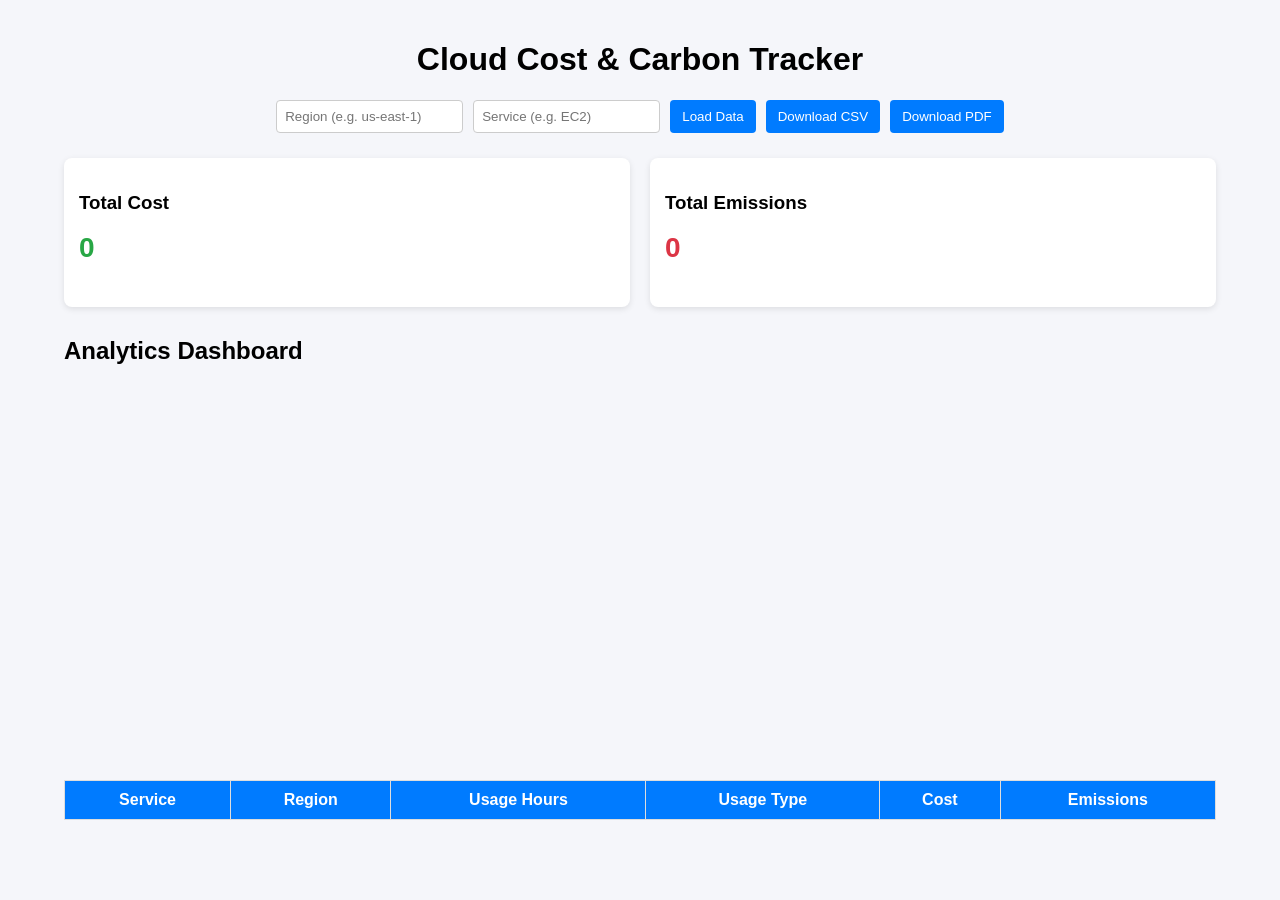
==== index.html @ 83234cb9 "prepare plot data arrays" ====
<!DOCTYPE html>
<html>
    <head>
        <title>Cloud Cost & Carbon Tracker</title>
        <link rel="stylesheet" href="style.css">
        <link rel="icon" href="favicon.png" />
    </head>
    <body>

    <div class="container">
        <h1>Cloud Cost & Carbon Tracker</h1>


        <!--- Filters + Buttons-->
        <div class="controls">
            <input type="text" id="region" placeholder="Region (e.g. us-east-1)">
            <input type="text" id="service" placeholder="Service (e.g. EC2)">
            <button onclick="loadData()">Load Data</button>
            <button onclick="downloadCSV()">Download CSV</button>
            <button onclick="downloadPDF()">Download PDF</button>
        </div>

        <!---- Summary -->
        <div class="summary">
            <div class="card">
                <h3>Total Cost</h3>
                <p id="total-cost">0</p>
            </div>

            <div class="card">
                <h3>Total Emissions</h3>
                <p id="total-emissions">0</p>
            </div>
        </div>

        <div class="charts-section">
            <h2>Analytics Dashboard</h2>

            <div id="cost-chart" style="width: 100%; height: 400px;"></div>
        </div>

        <p id="loading" style="display:none;">Loading Data...</p>
        <p id="no-data" style="display:none;">No Data Found!</p>
        
        <!-- Table -->
        <table id="data-table">
            <thead>
                <tr>
                    <th>Service</th>
                    <th>Region</th>
                    <th>Usage Hours</th>
                    <th>Usage Type</th>
                    <th>Cost</th>
                    <th>Emissions</th>
                </tr>
            </thead>
            <tbody id="table-body"></tbody>
        </table>

    </div>
        
        <script src="script.js"></script>
        <script src="https://cdn.plot.ly/plotly-latest.min.js"></script>
    </body>
</html>
---- style.css ----
body{
    font-family: Arial, sans-serif;
    background-color: #f5f6fa;
    margin: 0;
    padding: 0;
}

.container {
    width: 90%;
    margin: auto;
    padding: 20px;
}

h1 {
    text-align: center;
}

/* Controls */
.controls {
    display: flex;
    gap: 10px;
    margin-bottom: 25px;
    justify-content: center;
}

.controls input {
    padding: 8px;
    border: 1px solid #ccc;
    border-radius: 4px;
}

.controls button {
    padding: 8px 12px;
    border: none;
    background-color: #007bff;
    color: white;
    border-radius: 4px;
    cursor: pointer;
}

.controls button:hover {
    background-color: #0056b3;
}


/* Summary Cards */
.summary {
    display: flex;
    gap: 20px;
    margin-bottom: 25px;
}

.card {
    background: white;
    padding: 15px;
    border-radius: 8px;
    flex: 1;
    box-shadow: 0 2px 6px rgba(0,0,0,0.1);
}

.card h2 {
    margin: 0;
}

.card p {
    font-size: 28px;
    font-weight: bold;
    margin-top: 10px;
}

.card:first-child p {
    color: #28a745; /* Green for cost */
}

.card:last-child p {
    color: #dc3545; /* Red for carbon */
}

/* Table */
table {
    width: 100%;
    border-collapse: collapse;
    background: white;
}

th, td {
    padding: 10px;
    border: 1px solid #ddd;
    text-align: center;
}

th {
    background-color: #007bff;
    color: white;
}

tbody tr:nth-child(even) {
    background-color: #f9f9f9;
}

tbody tr:hover {
    background-color: #eef3ff;
}


.charts-section {
    margin-top: 30px;
}

.charts-section h2 {
    margin-bottom: 15px;
}
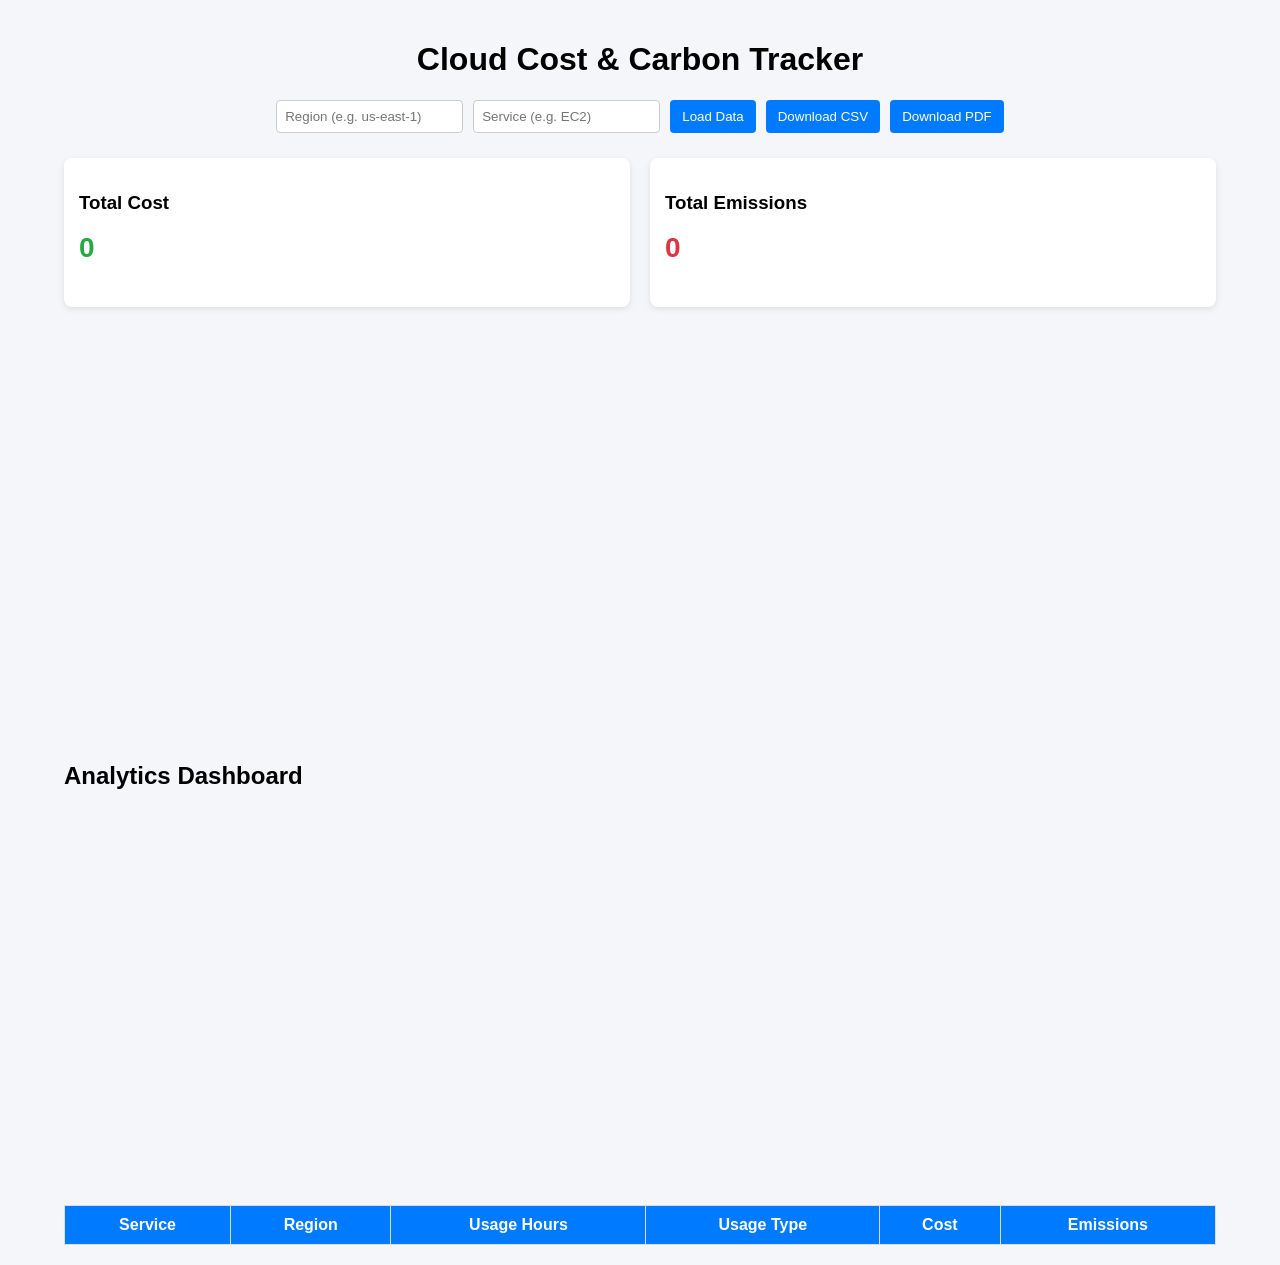
==== commit 1ee1ad26: "adding emission plot" ====
--- a/index.html
+++ b/index.html
@@ -33,6 +33,8 @@
             </div>
         </div>
 
+        <div id="emission-chart" style="width: 100%; height: 400px; margin-top: 20px;"></div>
+
         <div class="charts-section">
             <h2>Analytics Dashboard</h2>
 
@@ -60,6 +62,6 @@
     </div>
         
         <script src="script.js"></script>
-        <script src="https://cdn.plot.ly/plotly-latest.min.js"></script>
+        <script src="https://cdn.plot.ly/plotly-2.30.0.min.js"></script>
     </body>
 </html>
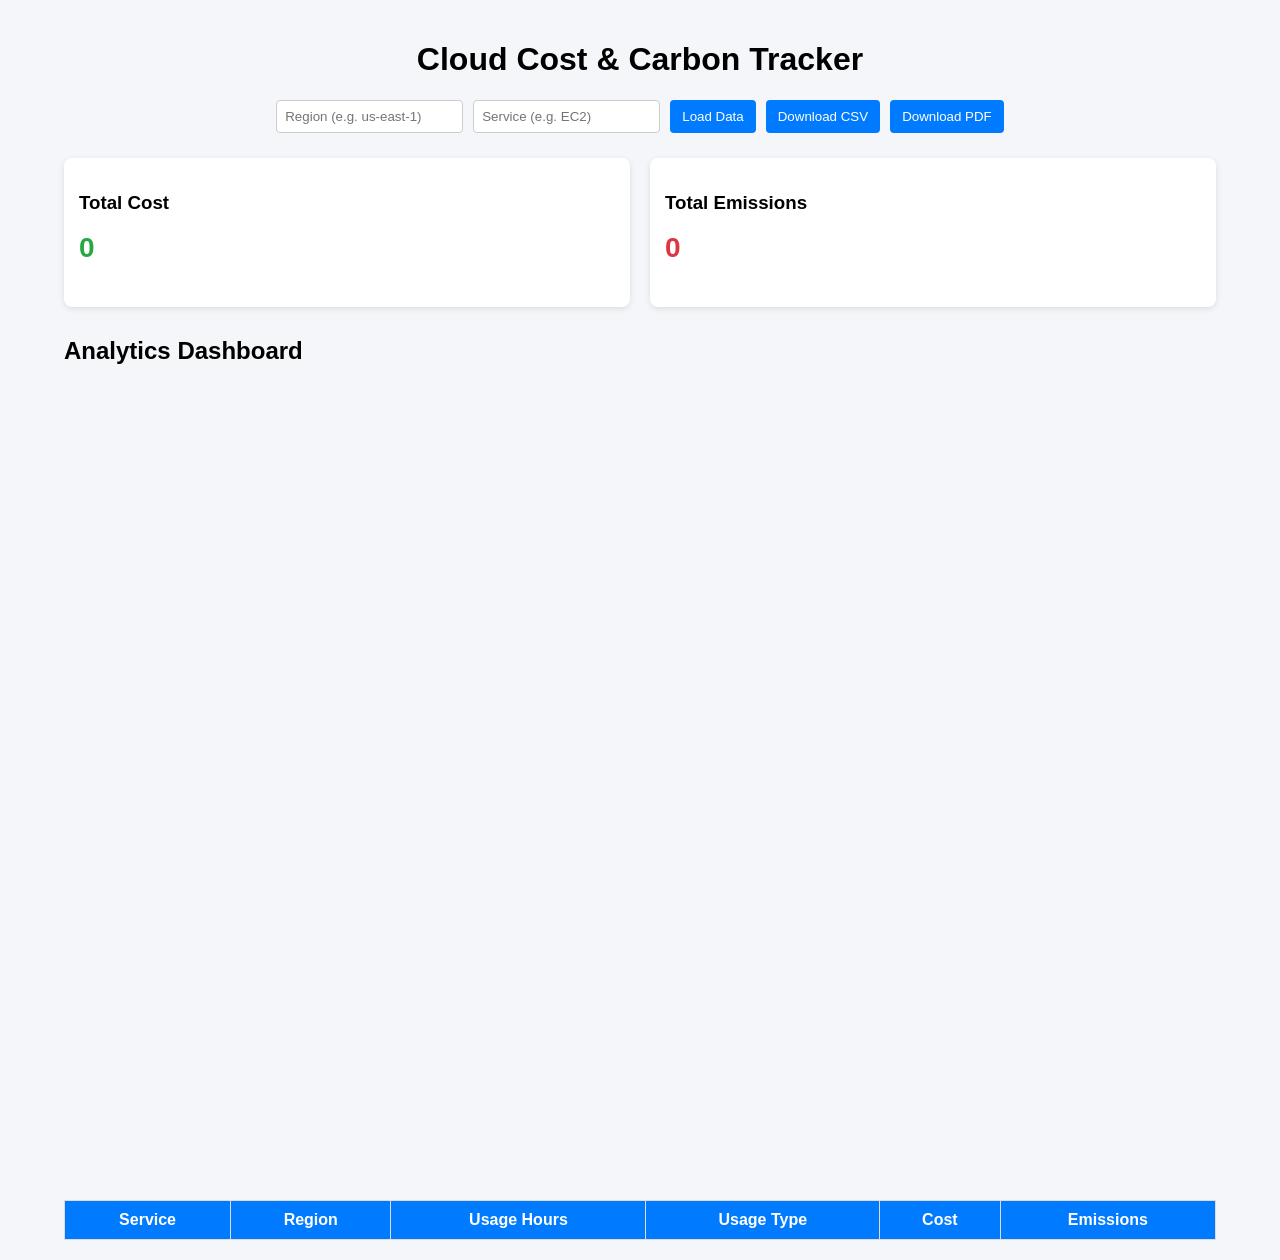
==== commit 6b8ef532: "fixed plots layout placement" ====
--- a/index.html
+++ b/index.html
@@ -33,12 +33,13 @@
             </div>
         </div>
 
-        <div id="emission-chart" style="width: 100%; height: 400px; margin-top: 20px;"></div>
-
+        
         <div class="charts-section">
             <h2>Analytics Dashboard</h2>
 
             <div id="cost-chart" style="width: 100%; height: 400px;"></div>
+            <div id="emission-chart" style="width: 100%; height: 400px; margin-top: 20px;"></div>
+
         </div>
 
         <p id="loading" style="display:none;">Loading Data...</p>
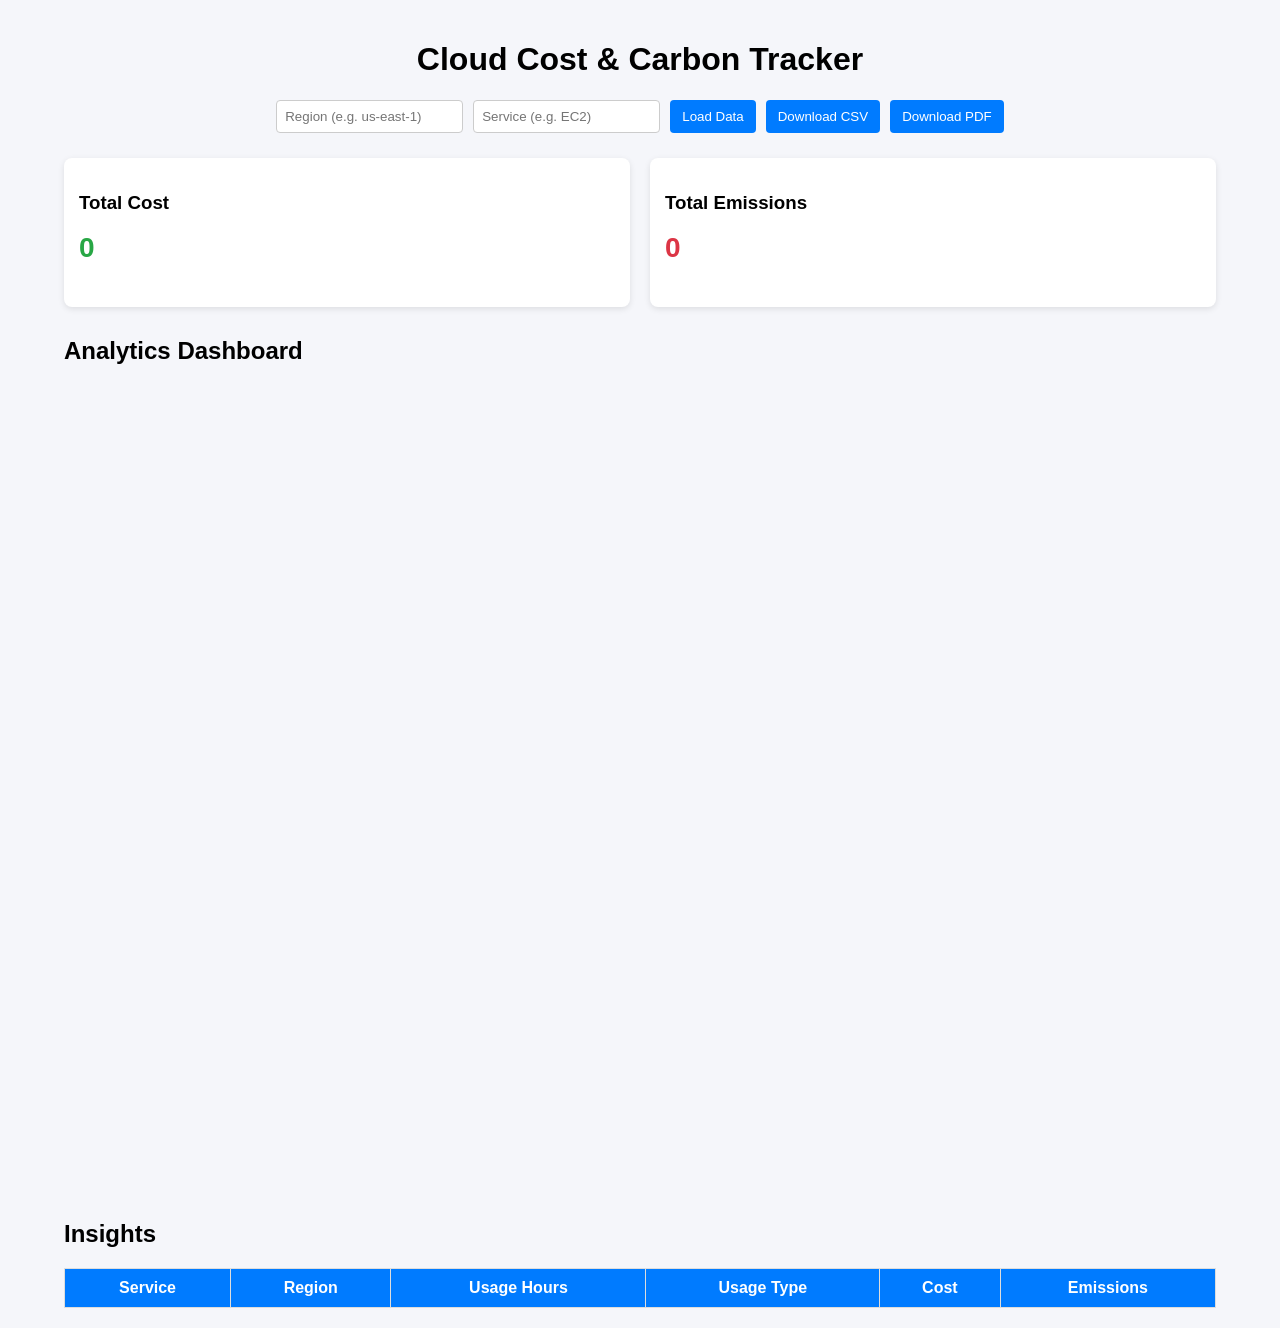
==== commit 7c4da203: "adding insight section" ====
--- a/index.html
+++ b/index.html
@@ -42,6 +42,11 @@
 
         </div>
 
+        <div class="insight-section">
+            <h2>Insights</h2>
+            <ul id="insights-list"></ul>
+        </div>
+        
         <p id="loading" style="display:none;">Loading Data...</p>
         <p id="no-data" style="display:none;">No Data Found!</p>
         
--- a/style.css
+++ b/style.css
@@ -109,4 +109,12 @@
 
 .charts-section h2 {
     margin-bottom: 15px;
+}
+
+.insights-section {
+    margin-top: 30px;
+}
+
+.insights-section ul {
+    padding-left: 20px;
 }
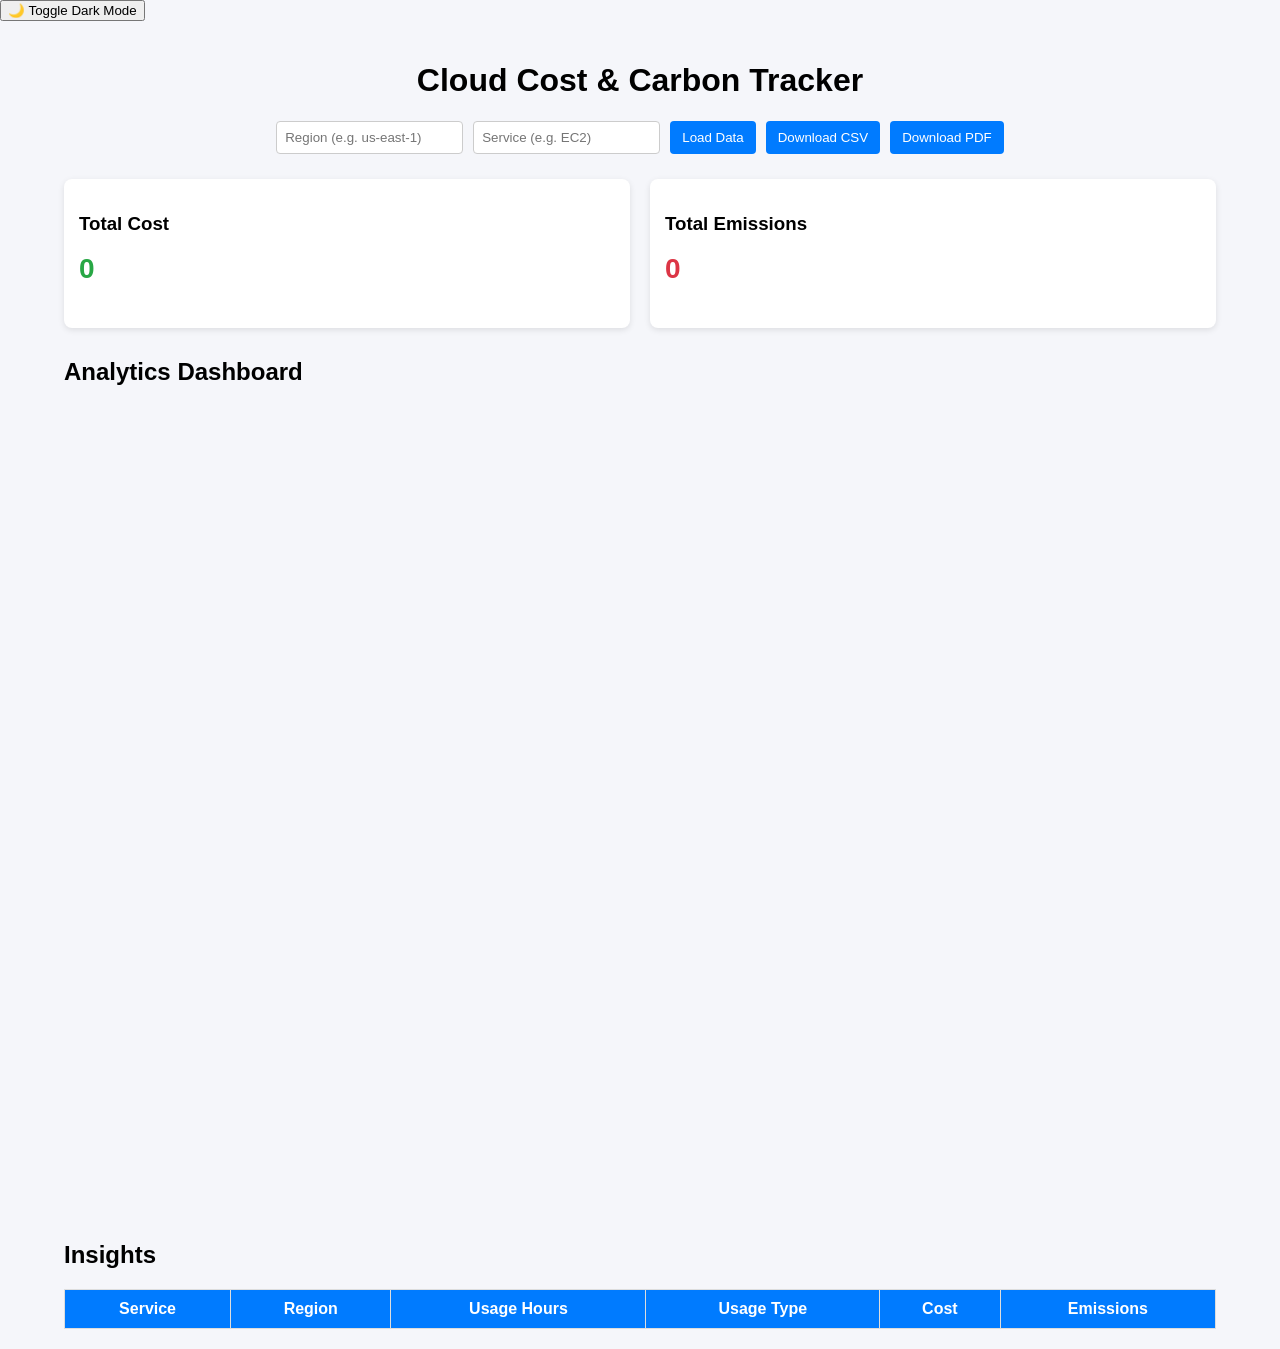
==== commit adaeb503: "adding dark mode" ====
--- a/index.html
+++ b/index.html
@@ -1,5 +1,6 @@
 <!DOCTYPE html>
 <html>
+    <button id="theme-toggle">🌙 Toggle Dark Mode</button>
     <head>
         <title>Cloud Cost & Carbon Tracker</title>
         <link rel="stylesheet" href="style.css">
@@ -46,7 +47,7 @@
             <h2>Insights</h2>
             <ul id="insights-list"></ul>
         </div>
-        
+
         <p id="loading" style="display:none;">Loading Data...</p>
         <p id="no-data" style="display:none;">No Data Found!</p>
         
--- a/style.css
+++ b/style.css
@@ -3,6 +3,46 @@
     background-color: #f5f6fa;
     margin: 0;
     padding: 0;
+}
+
+body.dark-mode {
+    background-color: #121212;
+    color: #ffffff;
+}
+
+/* DARK MODE TABLE FIX */
+body.dark-mode table {
+    background-color: #1e1e1e;
+    color: #ffffff;
+}
+
+body.dark-mode th {
+    background-color: #2c2c2c;
+    color: #ffffff;
+}
+
+body.dark-mode td {
+    border-color: #1e1e1e;
+    color: #e0e0e0;
+}
+
+body.dark-mode tr {
+    border-bottom: 1px solid #333;
+}
+
+body.dark-mode tr:hover {
+    background-color: #2a2a2a;
+}
+
+/* FIX ZEBRA ROWS IN DARK MODE */
+body.dark-mode tr:nth-child(even) td {
+    background-color: #252525;
+    color: #e0e0e0;
+}
+
+body.dark-mode tr:nth-child(odd) td {
+    background-color: #1e1e1e;
+    color: #e0e0e0;
 }
 
 .container {
@@ -56,6 +96,11 @@
     border-radius: 8px;
     flex: 1;
     box-shadow: 0 2px 6px rgba(0,0,0,0.1);
+}
+
+body.dark-mode .card {
+    background-color: #1e1e1e;
+    color: #ffffff;
 }
 
 .card h2 {
@@ -117,4 +162,5 @@
 
 .insights-section ul {
     padding-left: 20px;
-}+}
+
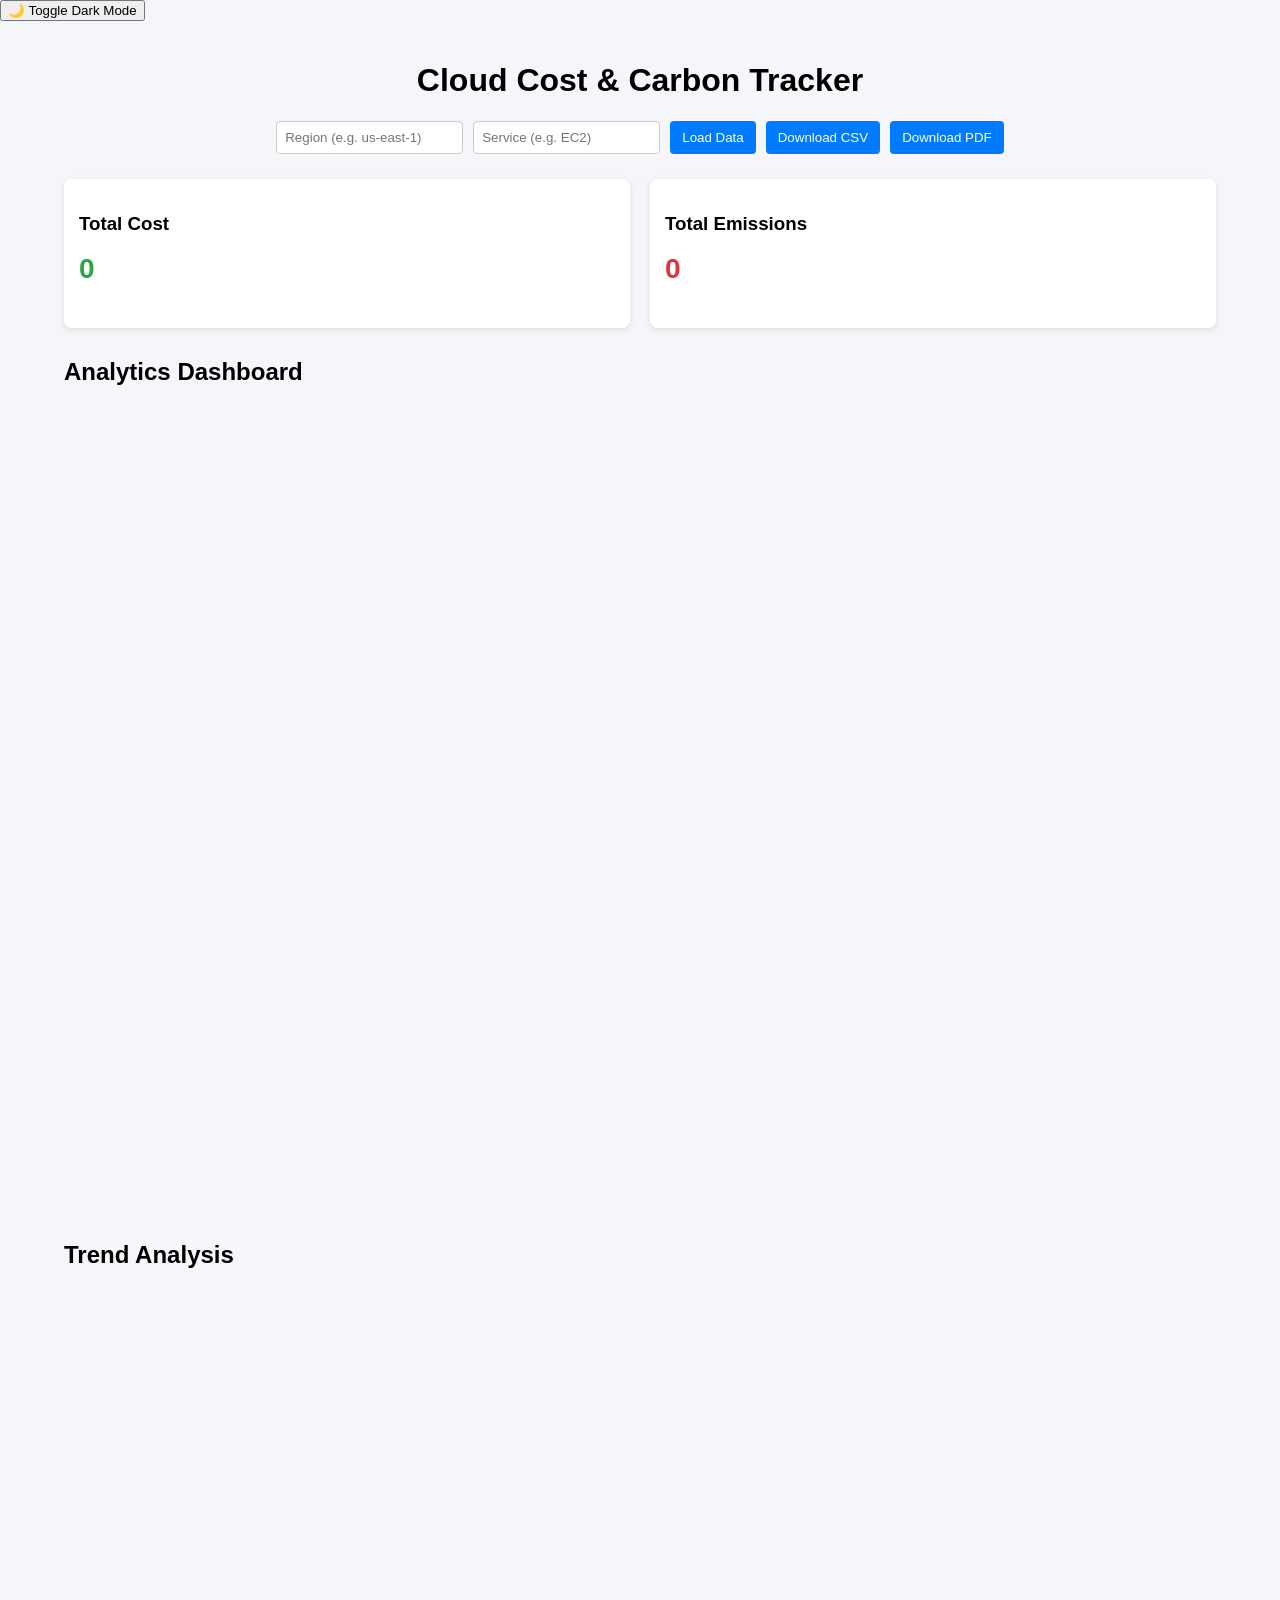
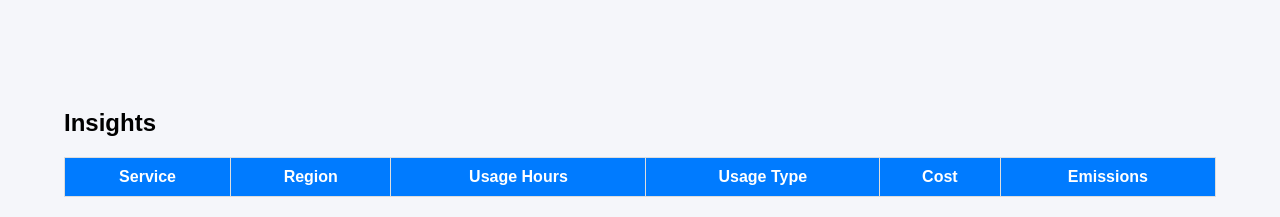
==== commit 62fe65fc: "added history endpoint" ====
--- a/index.html
+++ b/index.html
@@ -43,10 +43,16 @@
 
         </div>
 
+        <!-- Trend charts -->
+        <h2>Trend Analysis</h2>
+        <div id="trend-charts" style="width:100%; height: 400px;"></div>
+
+        <!-- Insights -->
         <div class="insight-section">
             <h2>Insights</h2>
             <ul id="insights-list"></ul>
         </div>
+
 
         <p id="loading" style="display:none;">Loading Data...</p>
         <p id="no-data" style="display:none;">No Data Found!</p>
--- a/style.css
+++ b/style.css
@@ -43,6 +43,31 @@
 body.dark-mode tr:nth-child(odd) td {
     background-color: #1e1e1e;
     color: #e0e0e0;
+}
+
+/* DARK MODE CARDS */
+body.dark-mode .summary-card {
+    background-color: #1e1e1e;
+    color: #ffffff;
+    border: 1px solid #333;
+}
+
+/* DARK MODE BUTTONS */
+body.dark-mode button {
+    background-color: #2c2c2c;
+    color: #ffffff;
+    border: 1px solid #444;
+}
+
+body.dark-mode button:hover {
+    background-color: #3a3a3a;
+}
+
+/* DARK MODE INPUTS */
+body.dark-mode input {
+    background-color: #1e1e1e;
+    color: #ffffff;
+    border: 1px solid #444;
 }
 
 .container {
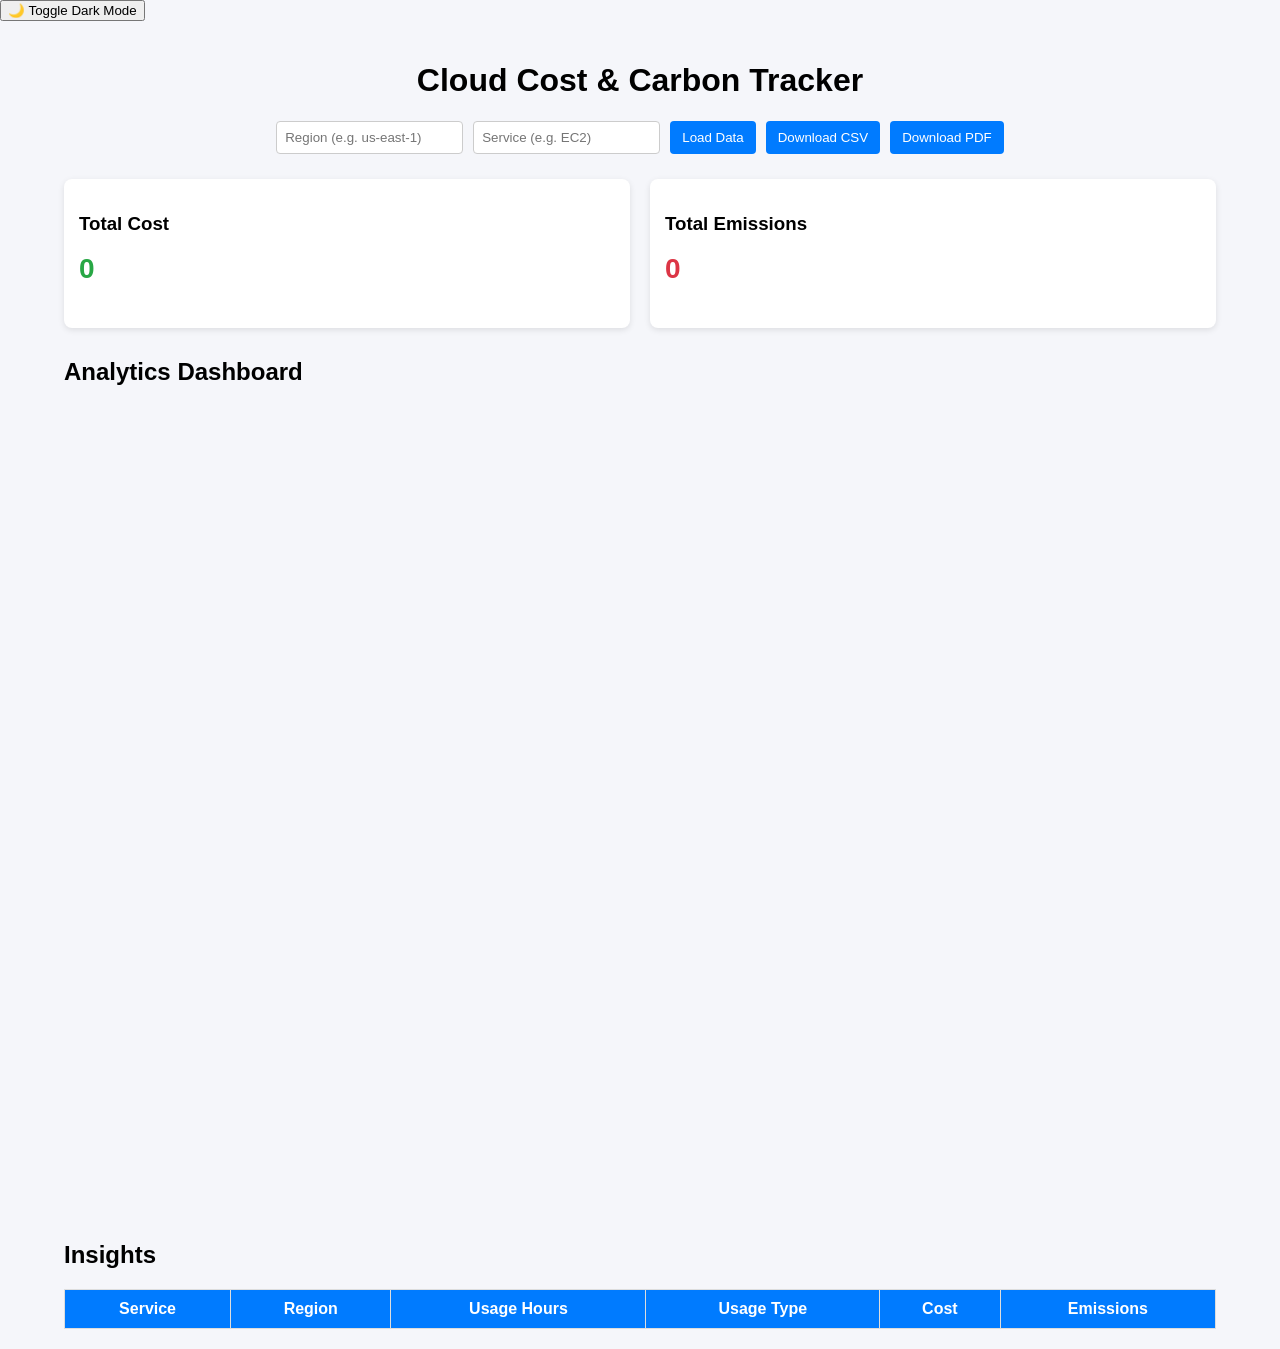
==== commit 40f315cd: "removed trends analysis temporarily" ====
--- a/index.html
+++ b/index.html
@@ -43,10 +43,6 @@
 
         </div>
 
-        <!-- Trend charts -->
-        <h2>Trend Analysis</h2>
-        <div id="trend-charts" style="width:100%; height: 400px;"></div>
-
         <!-- Insights -->
         <div class="insight-section">
             <h2>Insights</h2>
